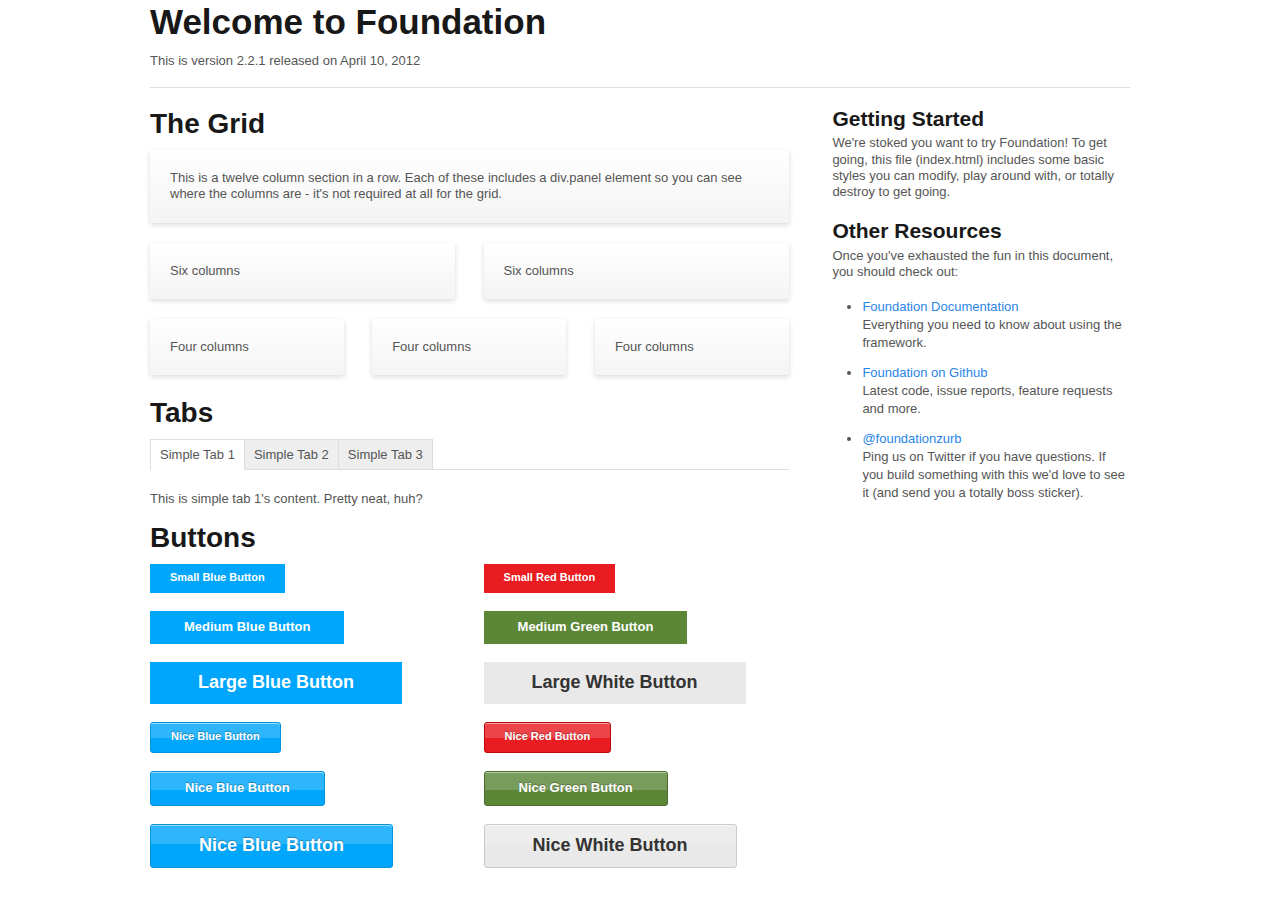
==== index.html @ a8c66719 "Added in base foundation scaffold" ====
<!DOCTYPE html>

<!-- paulirish.com/2008/conditional-stylesheets-vs-css-hacks-answer-neither/ -->
<!--[if lt IE 7]> <html class="no-js lt-ie9 lt-ie8 lt-ie7" lang="en"> <![endif]-->
<!--[if IE 7]>    <html class="no-js lt-ie9 lt-ie8" lang="en"> <![endif]-->
<!--[if IE 8]>    <html class="no-js lt-ie9" lang="en"> <![endif]-->
<!--[if gt IE 8]><!--> <html class="no-js" lang="en"> <!--<![endif]-->
<head>
	<meta charset="utf-8" />

	<!-- Set the viewport width to device width for mobile -->
	<meta name="viewport" content="width=device-width" />

	<title>Welcome to Foundation</title>
  
	<!-- Included CSS Files -->
	<link rel="stylesheet" href="stylesheets/foundation.css">
	<link rel="stylesheet" href="stylesheets/app.css">

	<!--[if lt IE 9]>
		<link rel="stylesheet" href="stylesheets/ie.css">
	<![endif]-->
	
	<script src="javascripts/modernizr.foundation.js"></script>

	<!-- IE Fix for HTML5 Tags -->
	<!--[if lt IE 9]>
		<script src="http://html5shiv.googlecode.com/svn/trunk/html5.js"></script>
	<![endif]-->

</head>
<body>

	<!-- container -->
	<div class="container">

		<div class="row">
			<div class="twelve columns">
				<h2>Welcome to Foundation</h2>
				<p>This is version 2.2.1 released on April 10, 2012</p>
				<hr />
			</div>
		</div>

		<div class="row">
			<div class="eight columns">
				<h3>The Grid</h3>

				<!-- Grid Example -->
				<div class="row">
					<div class="twelve columns">
						<div class="panel">
							<p>This is a twelve column section in a row. Each of these includes a div.panel element so you can see where the columns are - it's not required at all for the grid.</p>
						</div>
					</div>
				</div>
				<div class="row">
					<div class="six columns">
						<div class="panel">
							<p>Six columns</p>
						</div>
					</div>
					<div class="six columns">
						<div class="panel">
							<p>Six columns</p>
						</div>
					</div>
				</div>
				<div class="row">
					<div class="four columns">
						<div class="panel">
							<p>Four columns</p>
						</div>
					</div>
					<div class="four columns">
						<div class="panel">
							<p>Four columns</p>
						</div>
					</div>
					<div class="four columns">
						<div class="panel">
							<p>Four columns</p>
						</div>
					</div>
				</div>

				<h3>Tabs</h3>
				<dl class="tabs">
					<dd><a href="#simple1" class="active">Simple Tab 1</a></dd>
					<dd><a href="#simple2">Simple Tab 2</a></dd>
					<dd><a href="#simple3">Simple Tab 3</a></dd>
				</dl>

				<ul class="tabs-content">
					<li class="active" id="simple1Tab">This is simple tab 1's content. Pretty neat, huh?</li>
					<li id="simple2Tab">This is simple tab 2's content. Now you see it!</li>
					<li id="simple3Tab">This is simple tab 3's content. It's, you know...okay.</li>
				</ul>

				<h3>Buttons</h3>
				
				<div class="row">
					<div class="six columns">
						<p><a href="#" class="small blue button">Small Blue Button</a></p>
						<p><a href="#" class="blue button">Medium Blue Button</a></p>
						<p><a href="#" class="large blue button">Large Blue Button</a></p>
		
						<p><a href="#" class="nice radius small blue button">Nice Blue Button</a></p>
						<p><a href="#" class="nice radius blue button">Nice Blue Button</a></p>
						<p><a href="#" class="nice radius large blue button">Nice Blue Button</a></p>
					</div>
					<div class="six columns">
						<p><a href="#" class="small red button">Small Red Button</a></p>
						<p><a href="#" class="green button">Medium Green Button</a></p>
						<p><a href="#" class="large white button">Large White Button</a></p>
		
						<p><a href="#" class="nice radius small red button">Nice Red Button</a></p>
						<p><a href="#" class="nice radius green button">Nice Green Button</a></p>
						<p><a href="#" class="nice radius large white button">Nice White Button</a></p>
					</div>
				</div>
			</div>

			<div class="four columns">			
				<h4>Getting Started</h4>
				<p>We're stoked you want to try Foundation! To get going, this file (index.html) includes some basic styles you can modify, play around with, or totally destroy to get going.</p>

				<h4>Other Resources</h4>
				<p>Once you've exhausted the fun in this document, you should check out:</p>
				<ul class="disc">
					<li><a href="http://foundation.zurb.com/docs">Foundation Documentation</a><br />Everything you need to know about using the framework.</li>
					<li><a href="http://github.com/zurb/foundation">Foundation on Github</a><br />Latest code, issue reports, feature requests and more.</li>
					<li><a href="http://twitter.com/foundationzurb">@foundationzurb</a><br />Ping us on Twitter if you have questions. If you build something with this we'd love to see it (and send you a totally boss sticker).</li>
				</ul>
			</div>
		</div>

	</div>
	<!-- container -->




	<!-- Included JS Files -->
	<script src="javascripts/jquery.min.js"></script>
	<script src="javascripts/foundation.js"></script>
	<script src="javascripts/app.js"></script>

</body>
</html>
---- stylesheets/app.css ----
/* Foundation v2.2.1 http://foundation.zurb.com */
/* Artfully masterminded by ZURB  */

/* -------------------------------------------------- 
   Table of Contents
-----------------------------------------------------
:: Shared Styles
:: Page Name 1
:: Page Name 2
*/


/* -----------------------------------------
   Shared Styles
----------------------------------------- */



/* -----------------------------------------
   Page Name 1
----------------------------------------- */




/* -----------------------------------------
   Page Name 2
----------------------------------------- */
---- stylesheets/ie.css ----
/* Foundation v2.2.1 http://foundation.zurb.com */
/* This is for all IE specfific style less than IE9. We hate IE. */

	div.panel { border: 1px solid #ccc; }
	.lt-ie8 .nav-bar li.has-flyout a { padding-right: 20px; }
	.lt-ie8 .nav-bar li.has-flyout a:after { border-top: none; }
	
	/* Correct IE7 button padding */
	.lt-ie8 input[type=submit].nice.button { filter:chroma(color=#000000); position: relative; top: -2px; }
	.lt-ie8 input[type=submit].tiny.button		{ padding: 5px 5px 7px; }
	.lt-ie8 input[type=submit].small.button		{ padding: 8px 7px 9px; }
	.lt-ie8 input[type=submit].medium.button	{ padding: 9px 13px 9px; }
	.lt-ie8 input[type=submit].large.button		{ padding: 9px 18px 10px; }
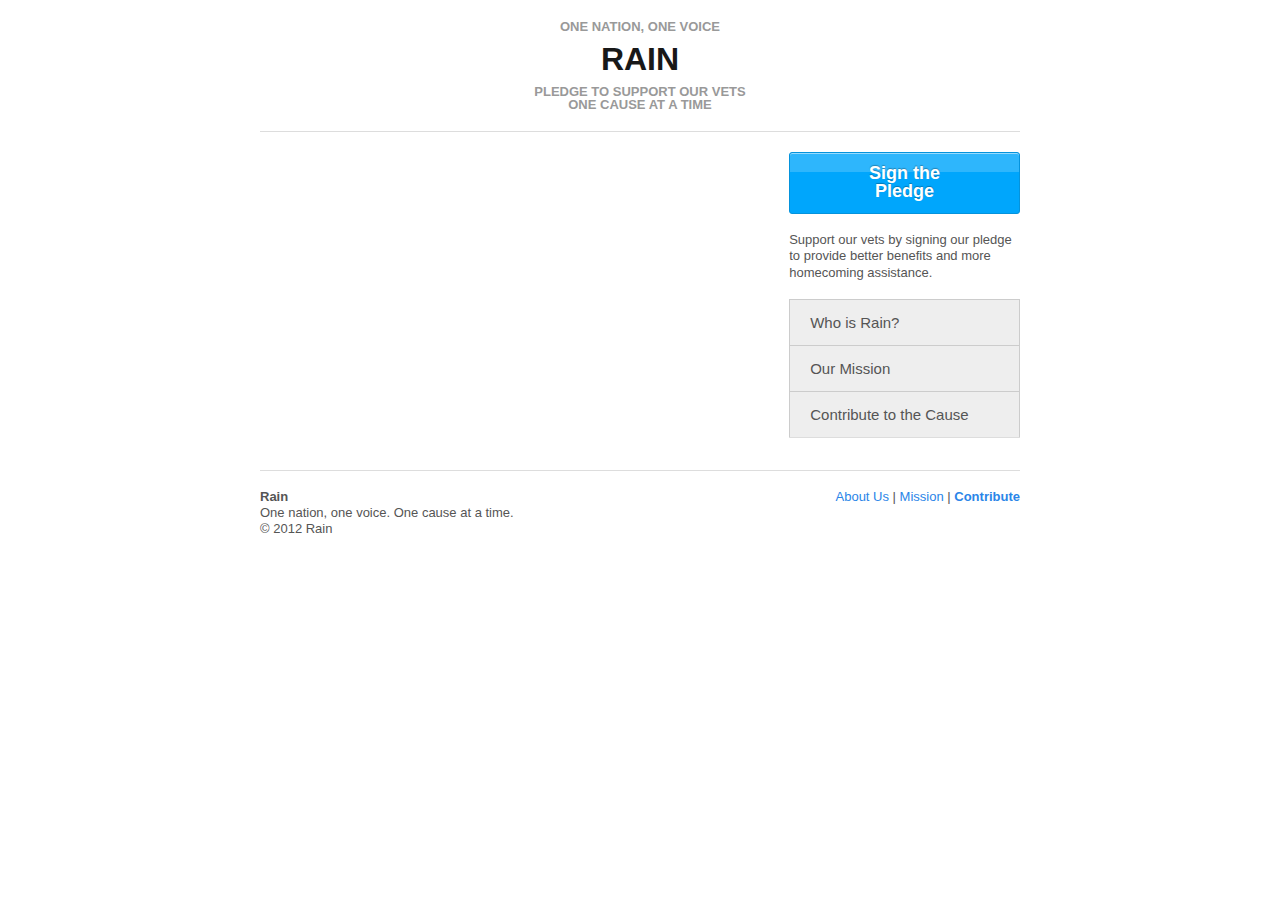
==== commit 63639127: "Eastwood version" ====
--- a/index.html
+++ b/index.html
@@ -11,7 +11,7 @@
 	<!-- Set the viewport width to device width for mobile -->
 	<meta name="viewport" content="width=device-width" />
 
-	<title>Welcome to Foundation</title>
+	<title>Rain: One Nation, One Voice</title>
   
 	<!-- Included CSS Files -->
 	<link rel="stylesheet" href="stylesheets/foundation.css">
@@ -30,110 +30,68 @@
 
 </head>
 <body>
-
+  
 	<!-- container -->
 	<div class="container">
 
-		<div class="row">
-			<div class="twelve columns">
-				<h2>Welcome to Foundation</h2>
-				<p>This is version 2.2.1 released on April 10, 2012</p>
-				<hr />
-			</div>
-		</div>
-
-		<div class="row">
-			<div class="eight columns">
-				<h3>The Grid</h3>
-
-				<!-- Grid Example -->
-				<div class="row">
-					<div class="twelve columns">
-						<div class="panel">
-							<p>This is a twelve column section in a row. Each of these includes a div.panel element so you can see where the columns are - it's not required at all for the grid.</p>
-						</div>
-					</div>
-				</div>
-				<div class="row">
-					<div class="six columns">
-						<div class="panel">
-							<p>Six columns</p>
-						</div>
-					</div>
-					<div class="six columns">
-						<div class="panel">
-							<p>Six columns</p>
-						</div>
-					</div>
-				</div>
-				<div class="row">
-					<div class="four columns">
-						<div class="panel">
-							<p>Four columns</p>
-						</div>
-					</div>
-					<div class="four columns">
-						<div class="panel">
-							<p>Four columns</p>
-						</div>
-					</div>
-					<div class="four columns">
-						<div class="panel">
-							<p>Four columns</p>
-						</div>
-					</div>
-				</div>
-
-				<h3>Tabs</h3>
-				<dl class="tabs">
-					<dd><a href="#simple1" class="active">Simple Tab 1</a></dd>
-					<dd><a href="#simple2">Simple Tab 2</a></dd>
-					<dd><a href="#simple3">Simple Tab 3</a></dd>
-				</dl>
-
-				<ul class="tabs-content">
-					<li class="active" id="simple1Tab">This is simple tab 1's content. Pretty neat, huh?</li>
-					<li id="simple2Tab">This is simple tab 2's content. Now you see it!</li>
-					<li id="simple3Tab">This is simple tab 3's content. It's, you know...okay.</li>
-				</ul>
-
-				<h3>Buttons</h3>
-				
-				<div class="row">
-					<div class="six columns">
-						<p><a href="#" class="small blue button">Small Blue Button</a></p>
-						<p><a href="#" class="blue button">Medium Blue Button</a></p>
-						<p><a href="#" class="large blue button">Large Blue Button</a></p>
+		<header class="row">
+		  <h5>One Nation, One Voice</h5>
+		  <h1>Rain</h1>
+		  <h5>Pledge to Support our Vets</h5>
+		  <h5>One Cause At A Time</h5>
+		</header>
 		
-						<p><a href="#" class="nice radius small blue button">Nice Blue Button</a></p>
-						<p><a href="#" class="nice radius blue button">Nice Blue Button</a></p>
-						<p><a href="#" class="nice radius large blue button">Nice Blue Button</a></p>
-					</div>
-					<div class="six columns">
-						<p><a href="#" class="small red button">Small Red Button</a></p>
-						<p><a href="#" class="green button">Medium Green Button</a></p>
-						<p><a href="#" class="large white button">Large White Button</a></p>
+		<section class="row video">
+		  <div class="eight columns">
+  		  <div class="flex-video widescreen">
+  		    <iframe width="560" height="315" src="http://www.youtube.com/embed/62lm7AnZIfc" frameborder="0" allowfullscreen></iframe>
+  		    <iframe width="560" height="315" src="http://www.youtube.com/embed/TTEteDDJu10" frameborder="0" allowfullscreen></iframe>
+  		  </div>
+  		    
+		    <p style="display: none;">
+		      <iframe src="//www.facebook.com/plugins/like.php?href=http%3A%2F%2Fhelpourvets.org&amp;send=false&amp;layout=button_count&amp;width=450&amp;show_faces=false&amp;action=like&amp;colorscheme=light&amp;font=verdana&amp;height=21&amp;appId=273982815961057" scrolling="no" frameborder="0" style="border:none; overflow:hidden; width:80px; height:21px;" allowTransparency="true"></iframe>
+          <!-- Place this tag where you want the +1 button to render -->
+          <g:plusone annotation="none"></g:plusone>
+          
+          <!-- Place this render call where appropriate -->
+          <script type="text/javascript">
+            (function() {
+              var po = document.createElement('script'); po.type = 'text/javascript'; po.async = true;
+              po.src = 'https://apis.google.com/js/plusone.js';
+              var s = document.getElementsByTagName('script')[0]; s.parentNode.insertBefore(po, s);
+            })();
+          </script>
+		      <a href="https://twitter.com/share" class="twitter-share-button">Tweet</a>
+<script>!function(d,s,id){var js,fjs=d.getElementsByTagName(s)[0];if(!d.getElementById(id)){js=d.createElement(s);js.id=id;js.src="//platform.twitter.com/widgets.js";fjs.parentNode.insertBefore(js,fjs);}}(document,"script","twitter-wjs");</script>
+		    </p>
+		  </div>
+		  <div class="four columns">
+		    <p><a href="pledge.html" class="large blue nice radius button expand">Sign the Pledge</a></p>
+		    <p>Support our vets by signing our pledge to provide better benefits and more homecoming assistance.</p>
+		    
+		    <dl class="vertical tabs">
+		      <dd><a href="about.html">Who is Rain?</a></dd>
+		      <dd><a href="mission.html">Our Mission</a></dd>
+		      <dd><a href="contribute.html">Contribute to the Cause</a></dd>
+		    </dl>
+		  </div>
+		</section>
 		
-						<p><a href="#" class="nice radius small red button">Nice Red Button</a></p>
-						<p><a href="#" class="nice radius green button">Nice Green Button</a></p>
-						<p><a href="#" class="nice radius large white button">Nice White Button</a></p>
-					</div>
-				</div>
-			</div>
-
-			<div class="four columns">			
-				<h4>Getting Started</h4>
-				<p>We're stoked you want to try Foundation! To get going, this file (index.html) includes some basic styles you can modify, play around with, or totally destroy to get going.</p>
-
-				<h4>Other Resources</h4>
-				<p>Once you've exhausted the fun in this document, you should check out:</p>
-				<ul class="disc">
-					<li><a href="http://foundation.zurb.com/docs">Foundation Documentation</a><br />Everything you need to know about using the framework.</li>
-					<li><a href="http://github.com/zurb/foundation">Foundation on Github</a><br />Latest code, issue reports, feature requests and more.</li>
-					<li><a href="http://twitter.com/foundationzurb">@foundationzurb</a><br />Ping us on Twitter if you have questions. If you build something with this we'd love to see it (and send you a totally boss sticker).</li>
-				</ul>
-			</div>
-		</div>
+		<footer class="row">
+		  <hr />
+		  <div class="row">
+  		  <div class="six columns">
+  		    <p><strong>Rain</strong><br />One nation, one voice. One cause at a time.<br />&copy; 2012 Rain</p>
+  		  </div>
+  		  <div class="six columns">
+  		    <p class="text-right">
+  		      <a href="">About Us</a> | <a href="">Mission</a> | <a href=""><strong>Contribute</strong></a>
+  		    </p>
+  		  </div>
+  		</div>
+    </footer>		
+		
+		
 
 	</div>
 	<!-- container -->
--- a/stylesheets/app.css
+++ b/stylesheets/app.css
@@ -13,7 +13,17 @@
 /* -----------------------------------------
    Shared Styles
 ----------------------------------------- */
-
+  
+  header.row { margin-bottom: 20px; padding: 20px 0; border-bottom: 1px solid #ddd; }
+  header h1 { font-size: 32px; font-size: 3.2rem; text-transform: uppercase; text-align: center; margin: 0; padding: 10px 0; line-height: 1; }
+  header h5 { font-size: 13px; font-size: 1.3rem; color: #999; font-weight: bold; text-transform: uppercase; margin: 0; padding: 0; line-height: 1; text-align: center; }
+  
+  @media only screen and (max-width: 767px) { 
+    header.row { padding: 10px 0; }
+    header h1 { padding: 5px 0; }
+  }
+  
+  .square-links li a { display: block; color: #fff; background: #2a85e8; height: 70px; font-weight: bold; text-transform: uppercase; padding: 60px 8px 8px; }
 
 
 /* -----------------------------------------
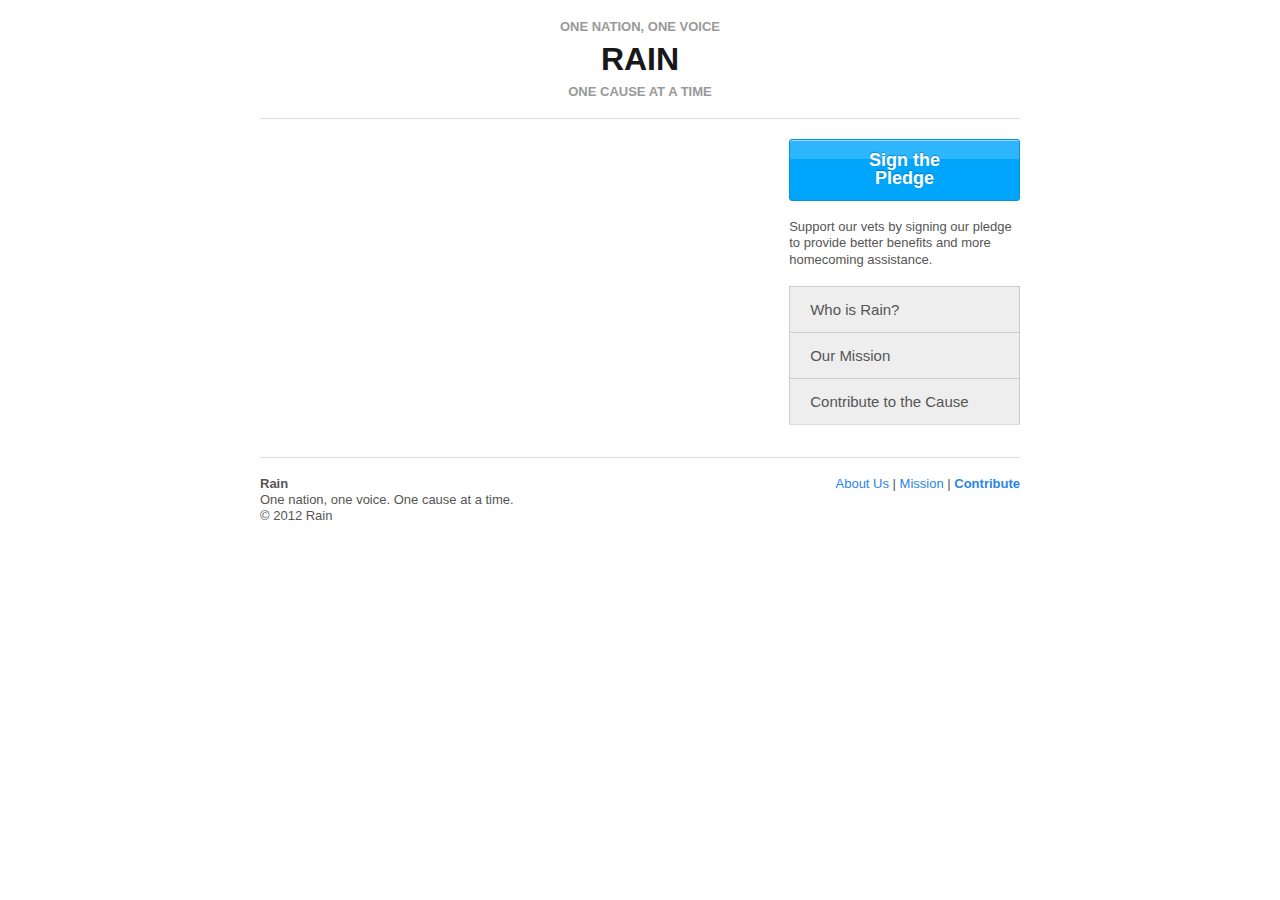
==== commit fefcd4d7: "Clint Eastwood Version" ====
--- a/index.html
+++ b/index.html
@@ -37,14 +37,12 @@
 		<header class="row">
 		  <h5>One Nation, One Voice</h5>
 		  <h1>Rain</h1>
-		  <h5>Pledge to Support our Vets</h5>
 		  <h5>One Cause At A Time</h5>
 		</header>
 		
 		<section class="row video">
 		  <div class="eight columns">
   		  <div class="flex-video widescreen">
-  		    <iframe width="560" height="315" src="http://www.youtube.com/embed/62lm7AnZIfc" frameborder="0" allowfullscreen></iframe>
   		    <iframe width="560" height="315" src="http://www.youtube.com/embed/TTEteDDJu10" frameborder="0" allowfullscreen></iframe>
   		  </div>
   		    
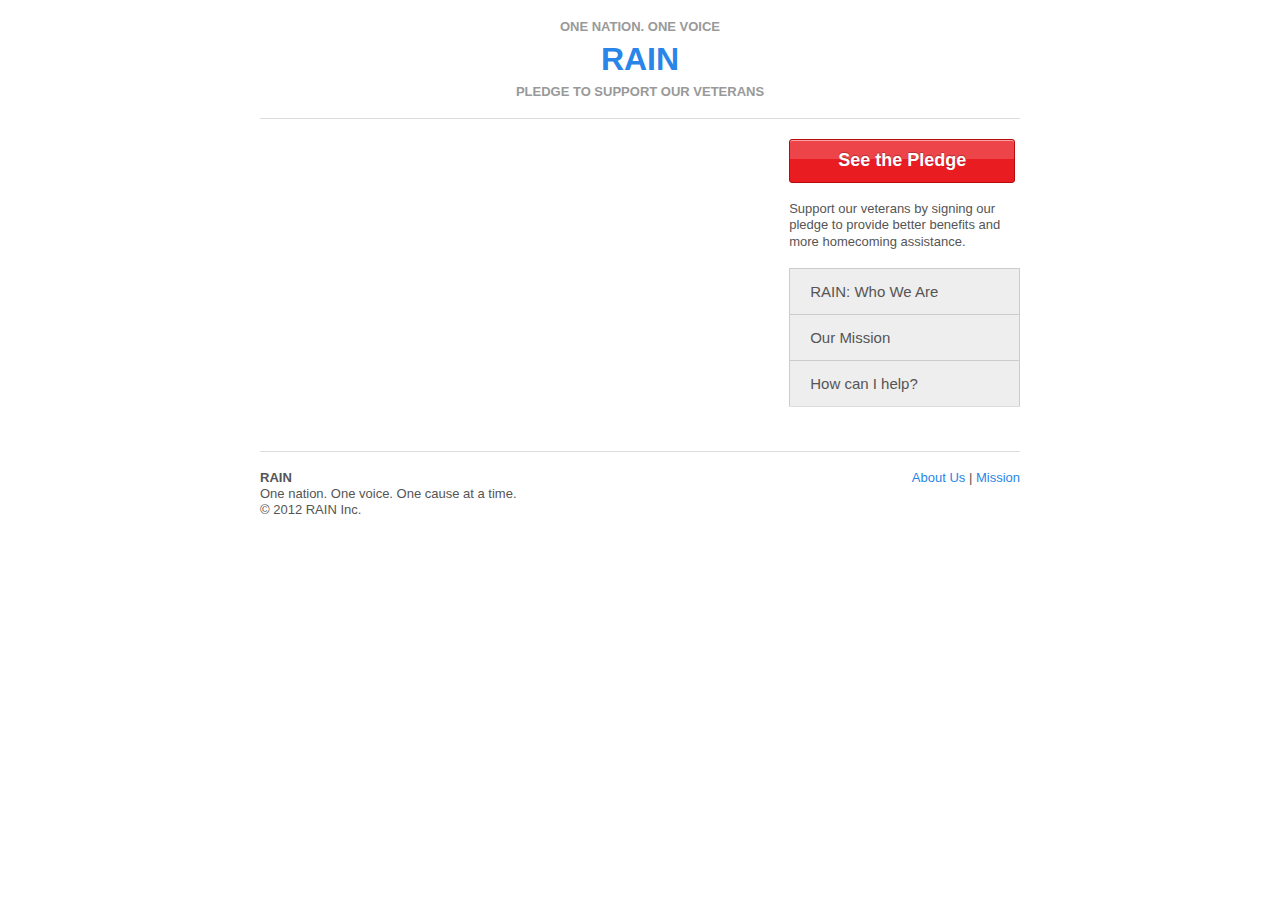
==== commit f400b656: "See the Pledge" ====
--- a/index.html
+++ b/index.html
@@ -35,9 +35,9 @@
 	<div class="container">
 
 		<header class="row">
-		  <h5>One Nation, One Voice</h5>
-		  <h1>Rain</h1>
-		  <h5>One Cause At A Time</h5>
+		  <h5>One Nation. One Voice</h5>
+		  <h1><a href="index-returning.html">Rain</a></h1>
+		  <h5>Pledge To Support Our Veterans</h5>
 		</header>
 		
 		<section class="row video">
@@ -64,13 +64,13 @@
 		    </p>
 		  </div>
 		  <div class="four columns">
-		    <p><a href="pledge.html" class="large blue nice radius button expand">Sign the Pledge</a></p>
-		    <p>Support our vets by signing our pledge to provide better benefits and more homecoming assistance.</p>
+		    <p><a href="pledge.html" class="large red nice radius button expand">See the Pledge</a></p>
+		    <p>Support our veterans by signing our pledge to provide better benefits and more homecoming assistance.</p>
 		    
 		    <dl class="vertical tabs">
-		      <dd><a href="about.html">Who is Rain?</a></dd>
+		      <dd><a href="about.html">RAIN: Who We Are</a></dd>
 		      <dd><a href="mission.html">Our Mission</a></dd>
-		      <dd><a href="contribute.html">Contribute to the Cause</a></dd>
+		      <dd><a href="contribute.html">How can I help?</a></dd>
 		    </dl>
 		  </div>
 		</section>
@@ -79,11 +79,11 @@
 		  <hr />
 		  <div class="row">
   		  <div class="six columns">
-  		    <p><strong>Rain</strong><br />One nation, one voice. One cause at a time.<br />&copy; 2012 Rain</p>
+  		    <p><strong>RAIN</strong><br />One nation. One voice. One cause at a time.<br />&copy; 2012 RAIN Inc.</p>
   		  </div>
   		  <div class="six columns">
   		    <p class="text-right">
-  		      <a href="">About Us</a> | <a href="">Mission</a> | <a href=""><strong>Contribute</strong></a>
+  		      <a href="">About Us</a> | <a href="">Mission</a>
   		    </p>
   		  </div>
   		</div>
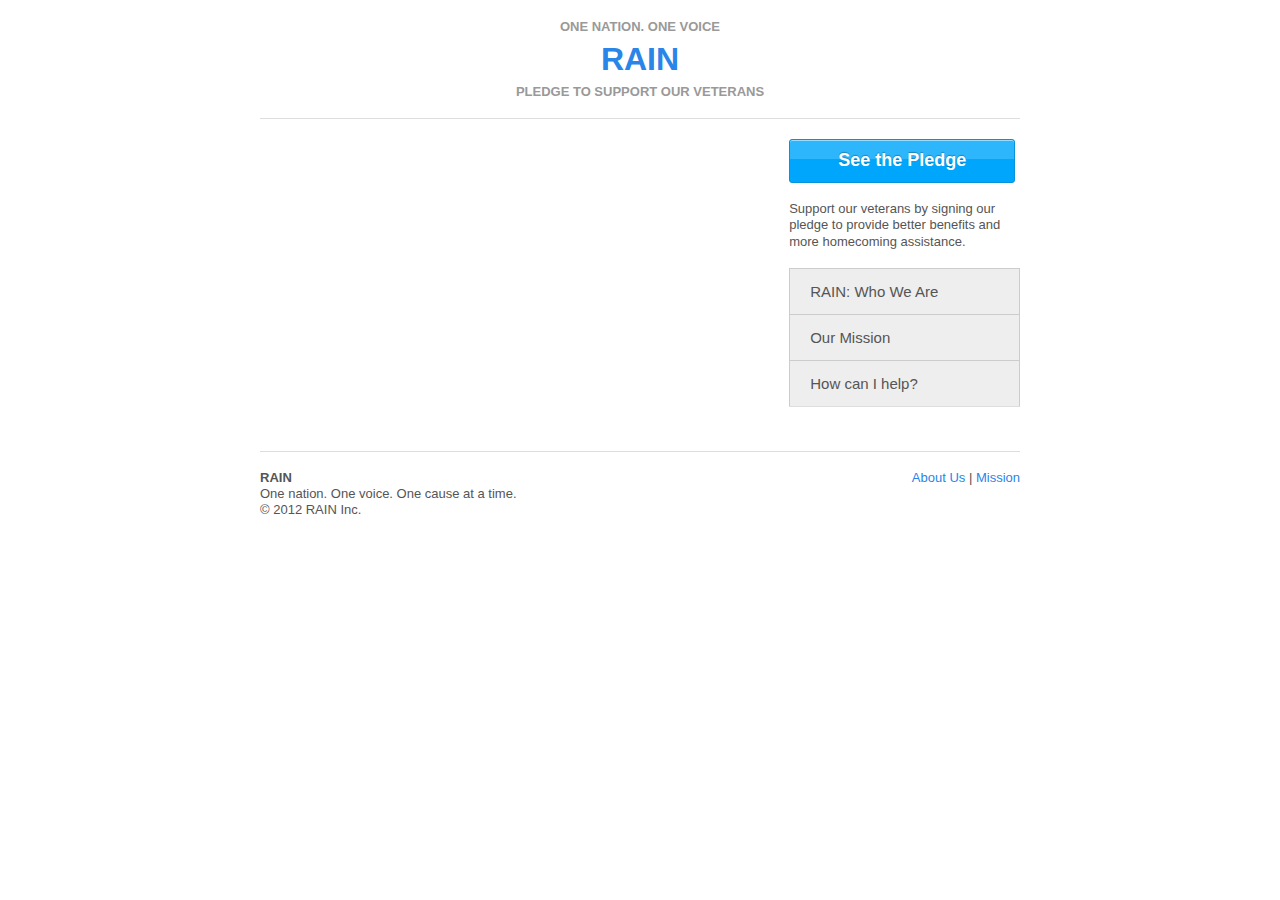
==== commit 3fb5e750: "Blue Buttons" ====
--- a/index.html
+++ b/index.html
@@ -64,7 +64,7 @@
 		    </p>
 		  </div>
 		  <div class="four columns">
-		    <p><a href="pledge.html" class="large red nice radius button expand">See the Pledge</a></p>
+		    <p><a href="pledge.html" class="large blue nice radius button expand">See the Pledge</a></p>
 		    <p>Support our veterans by signing our pledge to provide better benefits and more homecoming assistance.</p>
 		    
 		    <dl class="vertical tabs">
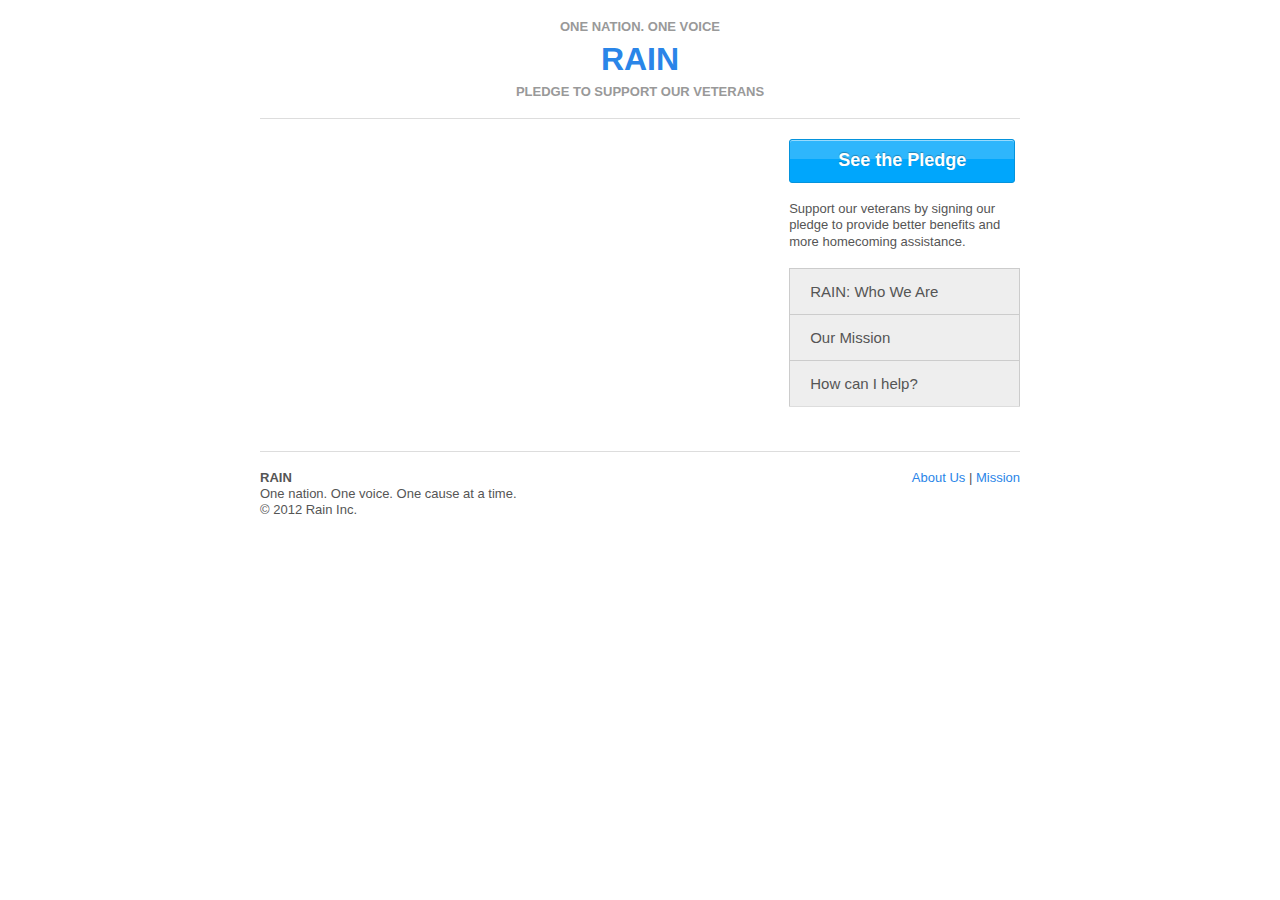
==== commit 3d190af5: "Good Version 6/3/2012" ====
--- a/index.html
+++ b/index.html
@@ -79,7 +79,7 @@
 		  <hr />
 		  <div class="row">
   		  <div class="six columns">
-  		    <p><strong>RAIN</strong><br />One nation. One voice. One cause at a time.<br />&copy; 2012 RAIN Inc.</p>
+  		    <p><strong>RAIN</strong><br />One nation. One voice. One cause at a time.<br />&copy; 2012 Rain Inc.</p>
   		  </div>
   		  <div class="six columns">
   		    <p class="text-right">
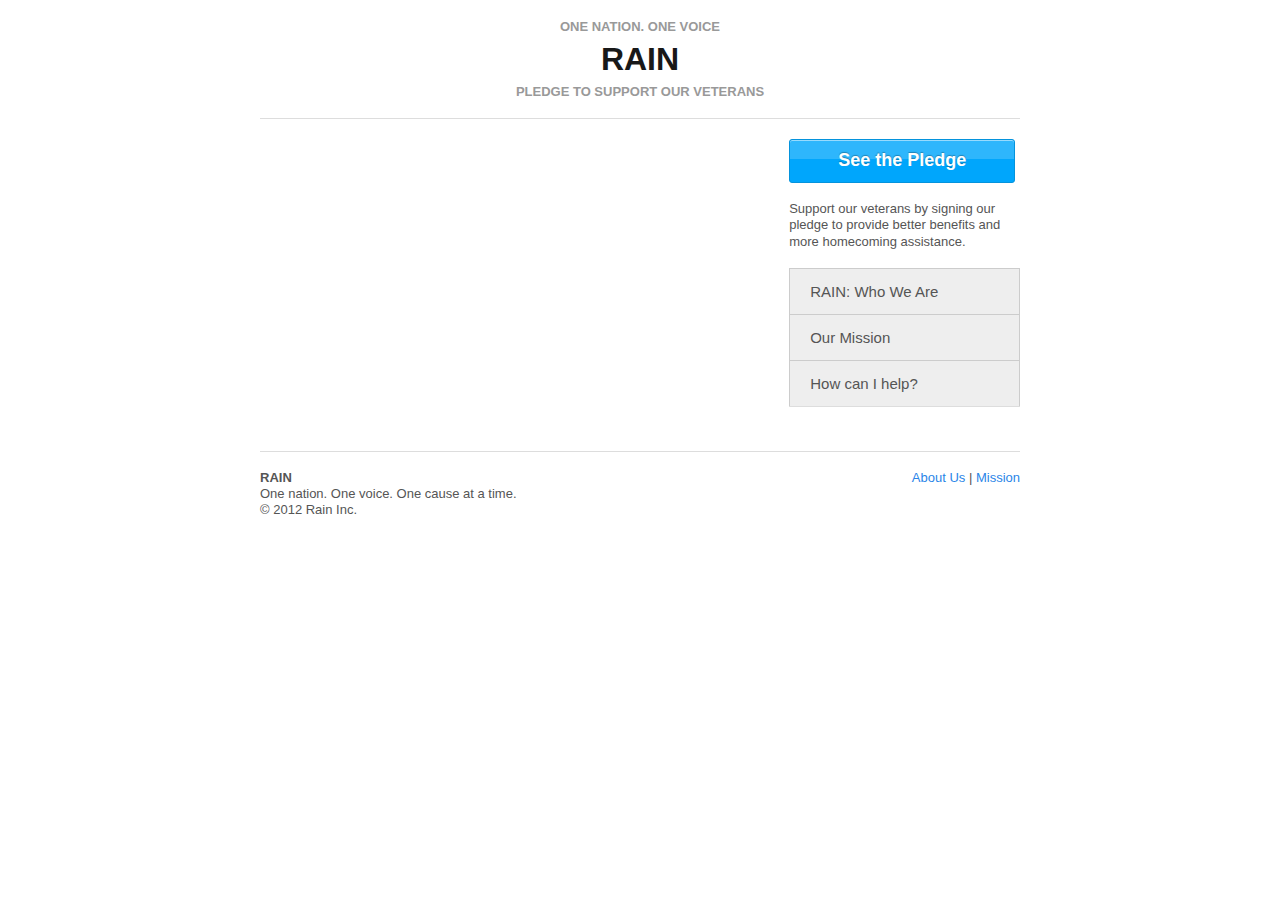
==== commit e92c5ff2: "Current Prototype" ====
--- a/index.html
+++ b/index.html
@@ -36,7 +36,7 @@
 
 		<header class="row">
 		  <h5>One Nation. One Voice</h5>
-		  <h1><a href="index-returning.html">Rain</a></h1>
+		  <h1>Rain</h1>
 		  <h5>Pledge To Support Our Veterans</h5>
 		</header>
 		
